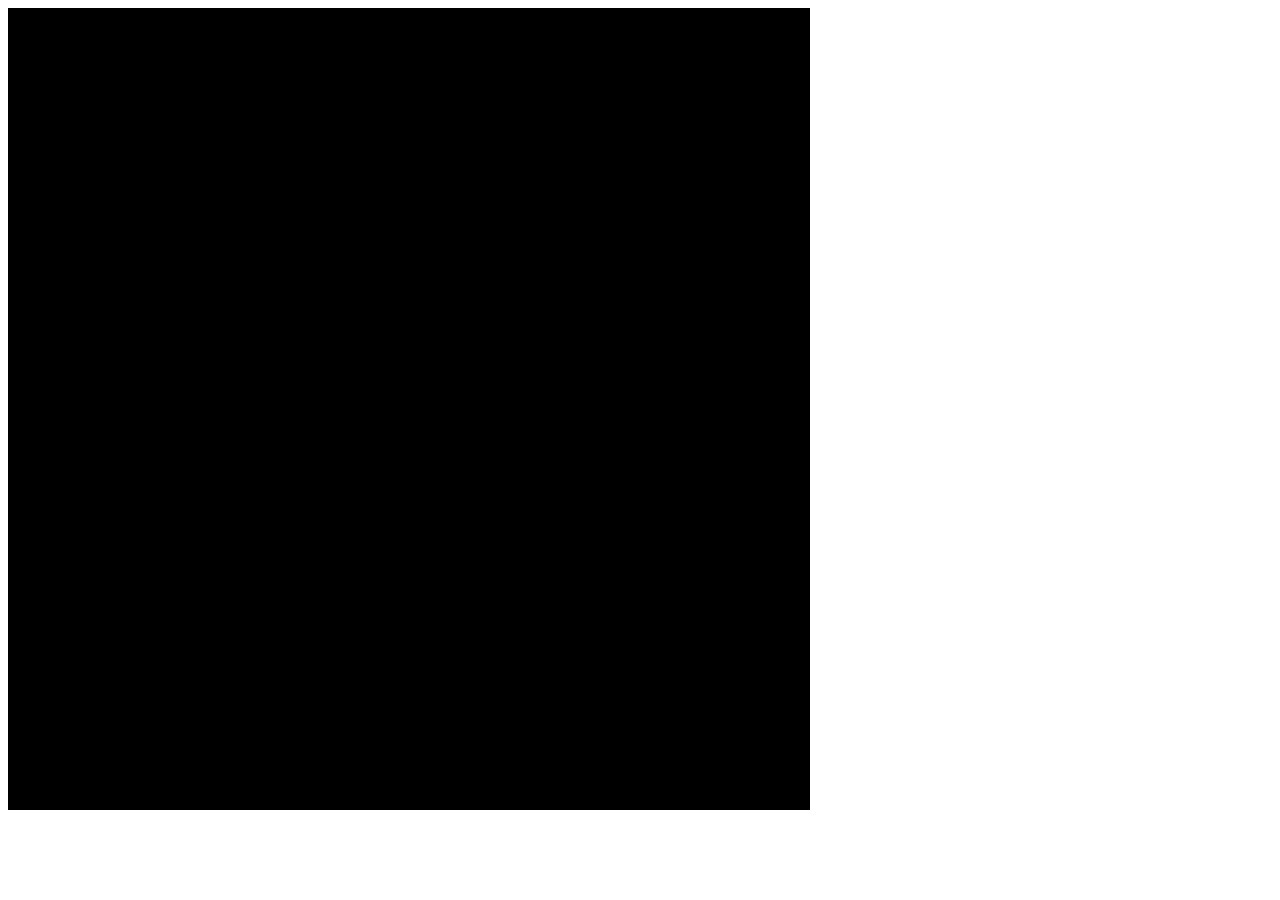
==== astrolabio.html @ b30915bc "cleanup erased thrash code..." ====
<!DOCTYPE html>
<html>
	<head>
		<meta charset="utf-8">
		<title> Informatica Grafica </title>
		<style>
			canvas {border: 1px solid black;}
		</style>
	</head>
  
	<body>
    
    <canvas id="myCanvas" width="800" height="800">
		El Navegador no soporta HTML5
    </canvas>
    
	<!--//	VERTEX SHADER	------------------------------------------------------------->
    
	<!--Gouraud Vertex Shader-->
	<script id="GouraudVertexShader" type="x-shader/x-vertex">
		
		uniform   mat4 projectionMatrix;
		uniform   mat4 modelViewMatrix;
		uniform   mat3 normalMatrix;
		
		attribute vec3 VertexPosition;
		attribute vec3 VertexNormal;
		
		varying   vec3 colorOut;
		
		struct LightData {
		
			vec3 Position; // Posición en coordenadas del ojo
			vec3 La;       // Ambiente
			vec3 Ld;       // Difusa
			vec3 Ls;       // Especular
			
		};
		
		uniform LightData Light;
		
		struct MaterialData {
		
			vec3 Ka;       // Ambiente
			vec3 Kd;       // Difusa
			vec3 Ks;       // Especular
			float alpha;   // Brillo
			
		};
		
		uniform MaterialData Material;
		
		vec3 phong (vec3 N, vec3 L, vec3 V) {
		
			vec3  ambient  = Material.Ka * Light.La;
			vec3  diffuse  = vec3(0.0);
			vec3  specular = vec3(0.0);
			
			float NdotL    = dot (N,L);
        
			if (NdotL > 0.0) {
			
				vec3  R       = reflect(-L, N);;
				float RdotV_n = pow(max(0.0, dot(R,V)), Material.alpha);
				
				diffuse  = NdotL   * (Light.Ld * Material.Kd);
				specular = RdotV_n * (Light.Ls * Material.Ks);
				
			}
			
			return (ambient + diffuse + specular);
			
		}
      
		void main()  {
			
			vec3 N          = normalize(normalMatrix * VertexNormal);
			vec4 ecPosition = modelViewMatrix * vec4(VertexPosition,1.0);
			vec3 ec         = vec3(ecPosition);
			vec3 L          = normalize(Light.Position - ec);
			vec3 V          = normalize(-ec);
			
			colorOut        = phong(N,L,V);
			
			gl_Position     = projectionMatrix * ecPosition;
			
		}
		
    </script>
	
	<!--Phong Vertex Shader-->
	<script id="PhongVertexShader" type="x-shader/x-vertex">
		
		uniform   mat4 projectionMatrix;
		uniform   mat4 modelViewMatrix;
		uniform   mat3 normalMatrix;
		
		attribute vec3 VertexPosition;
		attribute vec3 VertexNormal;
		
		varying vec3 N, ec;
		
		void main()	{
			
			N  = normalize(normalMatrix * VertexNormal);
			vec4 ecPosition= modelViewMatrix * vec4(VertexPosition,1.0);
			ec = vec3(ecPosition);
			
			gl_Position = projectionMatrix * ecPosition;
			
		}
		
	</script>
	
	<!--Reflection Vertex Shader-->
    <script id="reflectionVertexShader" type="x-shader/x-vertex">
        
        uniform   mat4 projectionMatrix;
        uniform   mat4 modelViewMatrix;
        uniform   mat3 normalMatrix;
		
		uniform   bool reflection;
        
        attribute vec3 VertexPosition;
        attribute vec3 VertexNormal;
        attribute vec2 VertexTexcoords;
        
        varying   vec3 R, N, ec;
        varying   vec2 texCoords;
        
        void main()  {
			
			N  = normalize(normalMatrix * VertexNormal);
			vec4 ecPosition = modelViewMatrix * vec4(VertexPosition, 1.0);
			ec = vec3(ecPosition);
			
			gl_Position = projectionMatrix * ecPosition;
		  
			if (reflection)	{
				
				R = normalize(ec * N);
				texCoords   = vec2(R[0], R[1]);
				
			} else	{
				
				texCoords   = VertexTexcoords;
				
			}
          
        }
      
    </script>
	
	<!--//	FRAGMENT SHADER	----------------------------------------------------------->
	
	<!--Gouraud Fragment Shader-->
    <script id="GouraudFragmentShader" type="x-shader/x-fragment">
      
		precision mediump float;
      
		varying vec3 colorOut;

		void main() {
			
			gl_FragColor = vec4(colorOut, 1);
		
		}
		
    </script>
	
	<!--Phong Fragment Shader-->
	<script id="PhongFragmentShader" type="x-shader/x-fragment">
		
		precision mediump float;
		
		struct LightData	{
		
			vec3 Position; // Posición en coordenadas del ojo
			vec3 La;       // Ambiente
			vec3 Ld;       // Difusa
			vec3 Ls;       // Especular
			
		};
		
		uniform LightData Light;
		
		struct MaterialData	{
		
			vec3 Ka;       // Ambiente
			vec3 Kd;       // Difusa
			vec3 Ks;       // Especular
			float alpha;   // Brillo
			
		};
		
		uniform MaterialData Material;
		
		varying vec3 N, ec;
		
		vec3 phong (vec3 N, vec3 L, vec3 V)	{
		
			vec3  ambient  = Material.Ka * Light.La;
			vec3  diffuse  = vec3(0.0);
			vec3  specular = vec3(0.0);
			
			float NdotL    = dot (N, L);
			
			if (NdotL > 0.0)	{
			
				vec3  R       = reflect(-L, N);
				float RdotV_n = pow(max(0.0, dot(R,V)), Material.alpha);
				
				diffuse  = NdotL   * (Light.Ld * Material.Kd);
				specular = RdotV_n * (Light.Ls * Material.Ks);
				
			}
			
			return (ambient + diffuse + specular);	
		}
		
		void main()	{
			
			vec3 n = normalize(N);
			vec3 L = normalize(Light.Position - ec);
			vec3 V = normalize(-ec);
			
			gl_FragColor = vec4(phong(n,L,V), 1.0);
			
		}
		
	</script>
	
	<!--Reflection Fragment Shader-->
	<script id="reflectionFragmentShader" type="x-shader/x-fragment">
        
        precision mediump float;
        struct LightData {
			
			vec3 Position; // Posición en coordenadas del ojo
			vec3 La;       // Ambiente
			vec3 Ld;       // Difusa
			vec3 Ls;       // Especular
			
        };
		
        uniform LightData Light;
      
        struct MaterialData {
			
			vec3 Ka;       // Ambiente
			vec3 Kd;       // Difusa
			vec3 Ks;       // Especular
			float alpha;   // Brillo
			
        };
		
        uniform MaterialData Material;
		uniform sampler2D innerTexture;
		uniform sampler2D outerTexture;
        
        varying vec3 N, ec;
        varying vec2 texCoords;
		
        vec3 phong (vec3 N, vec3 L, vec3 V) {
			
			vec3  ambient  = Material.Ka * Light.La;
			vec3  diffuse  = vec3(0.0);
			vec3  specular = vec3(0.0);
			
			float NdotL    = dot (N,L);
			
			if (NdotL > 0.0) {
			
				vec3  R       = reflect(-L, N);
				float RdotV_n = pow(max(0.0, dot(R, V)), Material.alpha);
			
				diffuse  = NdotL   * (Light.Ld * Material.Kd);
				specular = RdotV_n * (Light.Ls * Material.Ks);
				
			}
			
			return (ambient + diffuse + specular);
			
        }
		
        void main() {
			
			vec3 n = normalize(N);
			vec3 L = normalize(Light.Position - ec);
			vec3 V = normalize(-ec);
			
			gl_FragColor = texture2D(innerTexture, texCoords) * vec4(phong(n,L,V), 0.9) * 1.8;
			
        }
      
	</script>
    
    <script src="gl-matrix-min.js"></script>
    <script src="materiales.js"></script>
    <script src="primitivas.js"></script>
    <script src="astrolabio.js"></script>

	</body>
</html>
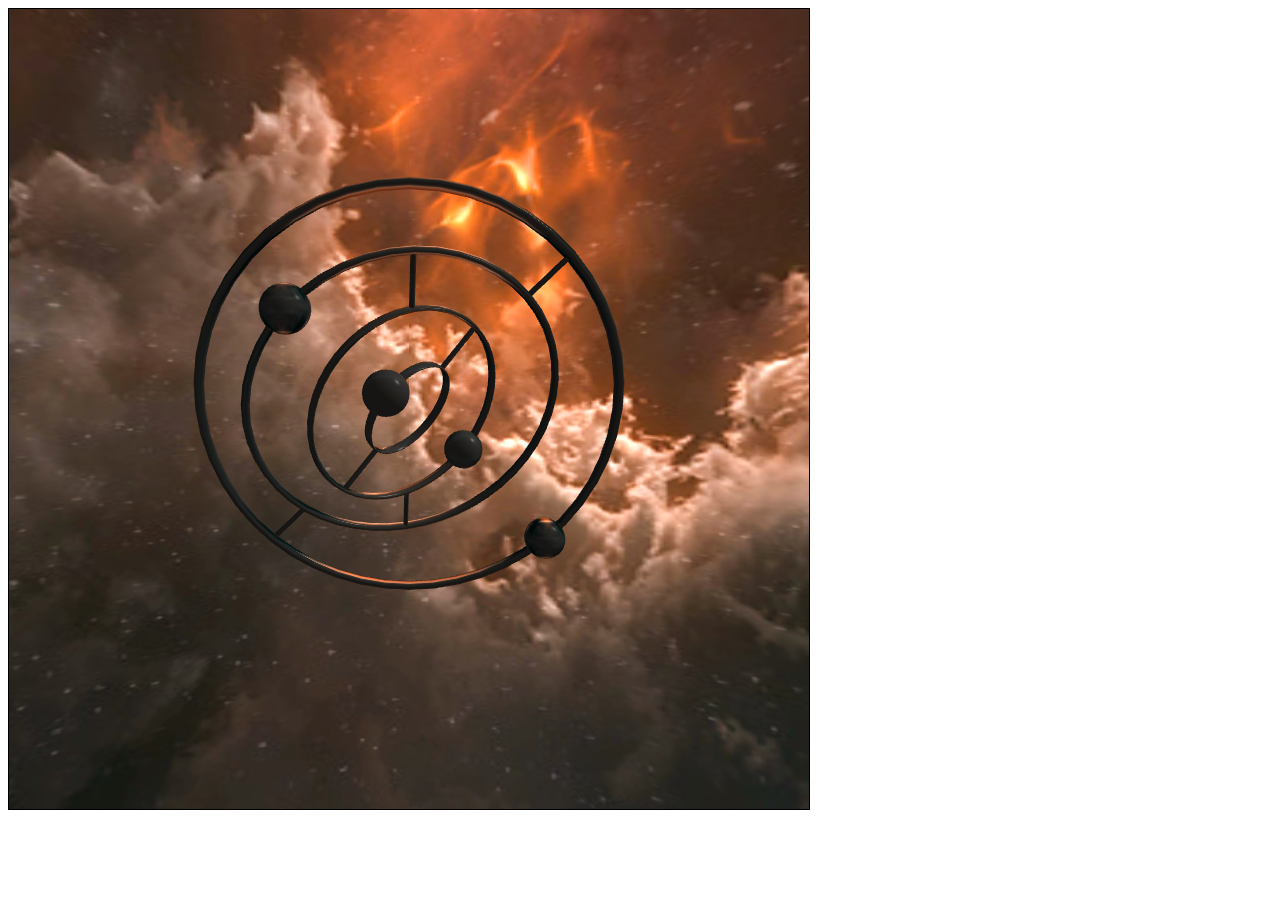
==== commit ad3cf79e: "Add local server script and update README/HTML Add scripts/localServer.py: a ThreadingHTTPServer-bas" ====
--- a/astrolabio.html
+++ b/astrolabio.html
@@ -1,16 +1,17 @@
 <!DOCTYPE html>
-<html>
+<html>	
 	<head>
 		<meta charset="utf-8">
 		<title> Informatica Grafica </title>
 		<style>
 			canvas {border: 1px solid black;}
 		</style>
+		<link rel="icon" href="data:,">
 	</head>
   
 	<body>
     
-    <canvas id="myCanvas" width="800" height="800">
+    <canvas id="myCanvas" width="800" height="800" style="background:black">
 		El Navegador no soporta HTML5
     </canvas>
     
@@ -257,6 +258,7 @@
         uniform MaterialData Material;
 		uniform sampler2D innerTexture;
 		uniform sampler2D outerTexture;
+		uniform int 	  depth;
         
         varying vec3 N, ec;
         varying vec2 texCoords;
@@ -289,7 +291,25 @@
 			vec3 L = normalize(Light.Position - ec);
 			vec3 V = normalize(-ec);
 			
-			gl_FragColor = texture2D(innerTexture, texCoords) * vec4(phong(n,L,V), 0.9) * 1.8;
+			if(depth == 0)	{
+				
+				gl_FragColor = texture2D(innerTexture, texCoords) * vec4(phong(n,L,V), 2.0) * 4.0;
+				//gl_FragColor = (texture2D(innerTexture, texCoords) + texture2D(outerTexture, texCoords)) * vec4(phong(n,L,V), 1.0) * 1.8;
+				
+			}
+			
+			if(depth == 1)	{
+			
+				gl_FragColor = texture2D(innerTexture, texCoords) * vec4(phong(n,L,V), 1.8) * 2.4;
+				
+			}
+			
+			if(depth == 2)	{
+			
+				//gl_FragColor = texture2D(outerTexture, texCoords) * vec4(phong(n,L,V), 0.9) * 1.8;
+				gl_FragColor = texture2D(outerTexture, texCoords);
+				
+			}
 			
         }
       
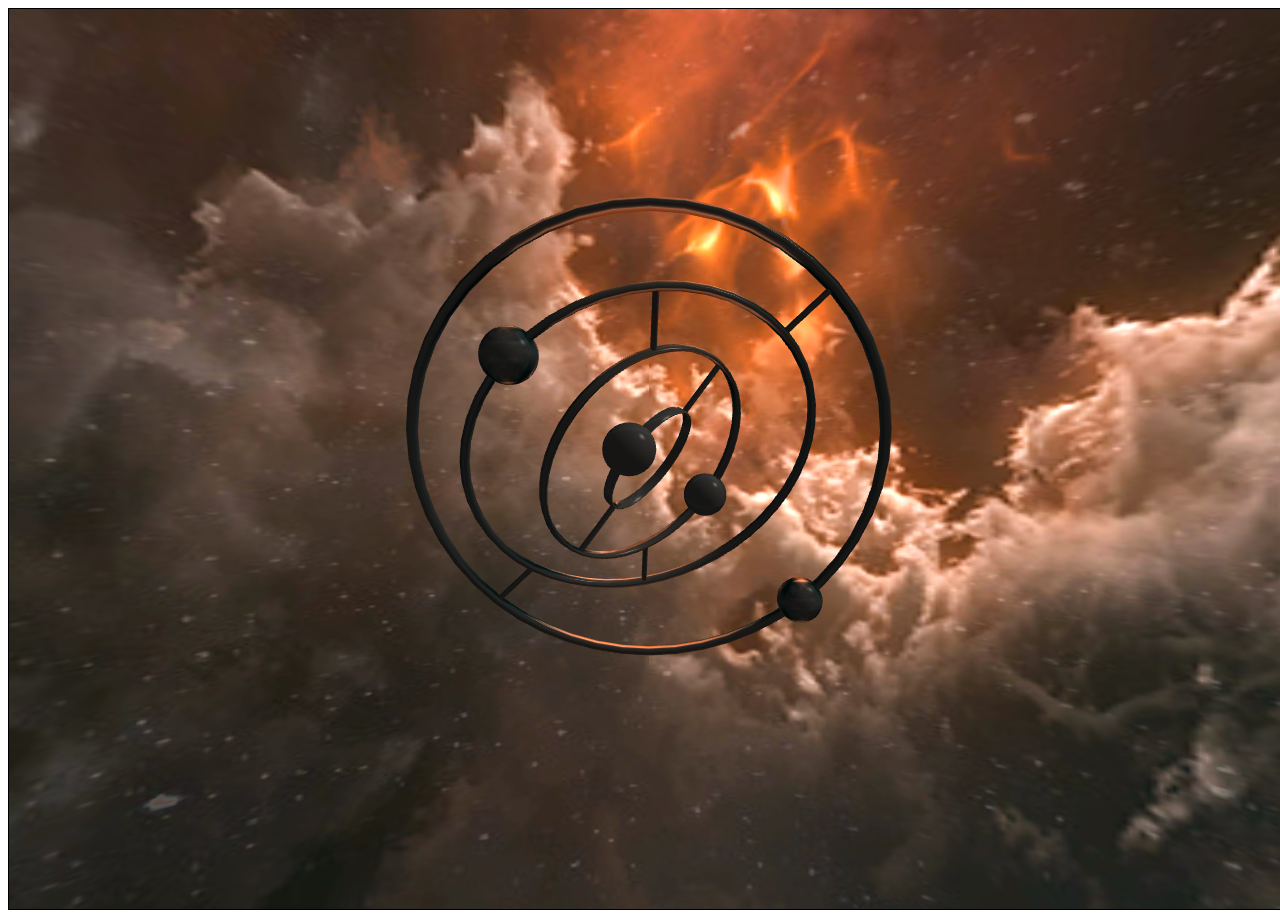
==== commit aa33f10f: "Make astrolabio canvas responsive This change replaces the fixed-size canvas with a full-viewport ca" ====
--- a/astrolabio.html
+++ b/astrolabio.html
@@ -11,9 +11,14 @@
   
 	<body>
     
+	<!-- OLD CANVAS
     <canvas id="myCanvas" width="800" height="800" style="background:black">
 		El Navegador no soporta HTML5
     </canvas>
+	-->
+	
+	<!--New, responsive canvas-->
+	<canvas id="myCanvas" style="width: 100vw; height: 100vh;"> </canvas>
     
 	<!--//	VERTEX SHADER	------------------------------------------------------------->
     
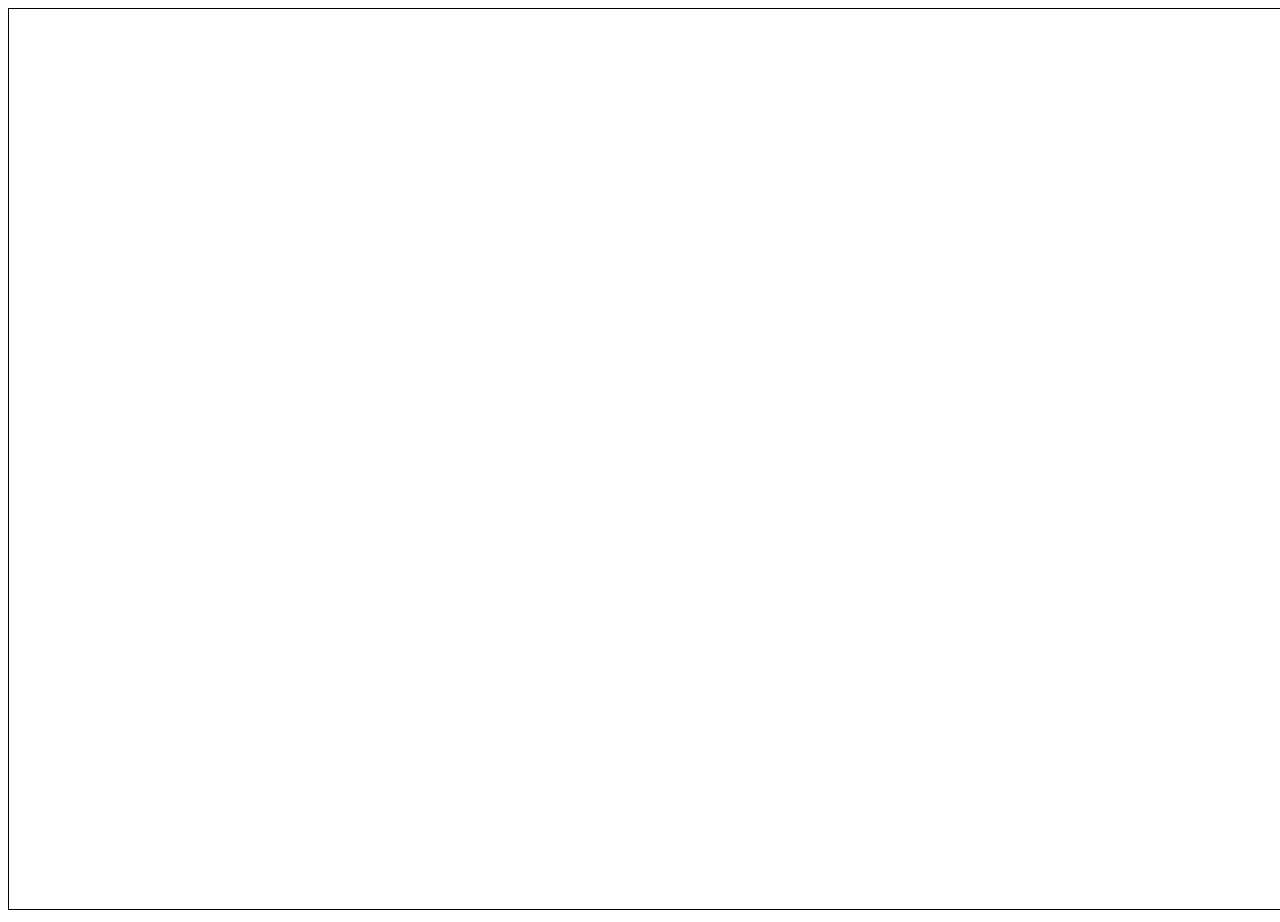
==== commit 1da7b7aa: "Make canvas responsive and use canvas observer Removed the old commented-out fixed-size canvas marku" ====
--- a/astrolabio.html
+++ b/astrolabio.html
@@ -11,12 +11,6 @@
   
 	<body>
     
-	<!-- OLD CANVAS
-    <canvas id="myCanvas" width="800" height="800" style="background:black">
-		El Navegador no soporta HTML5
-    </canvas>
-	-->
-	
 	<!--New, responsive canvas-->
 	<canvas id="myCanvas" style="width: 100vw; height: 100vh;"> </canvas>
     
